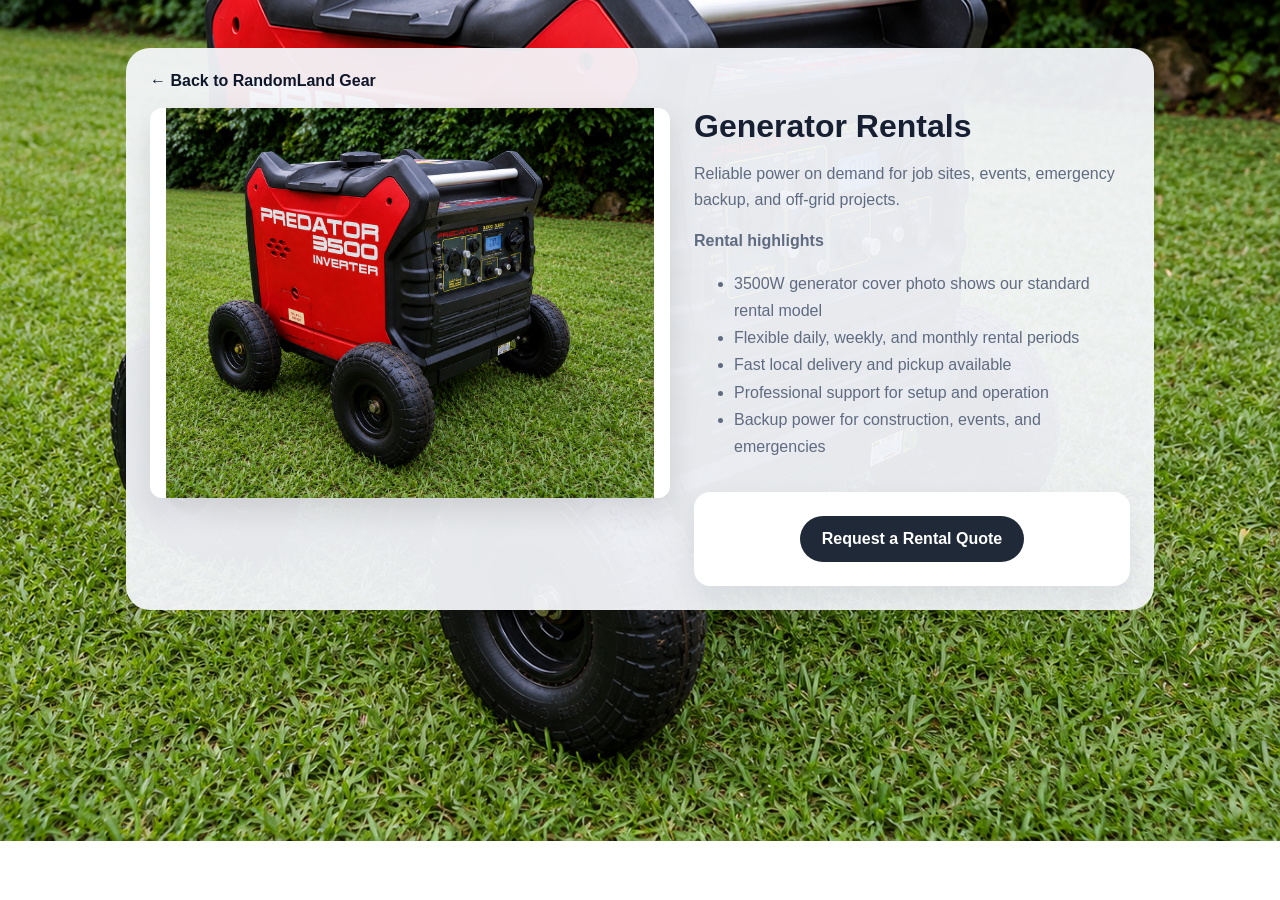
==== generator-rentals.html @ f94703bc "photo update" ====
<!DOCTYPE html>
<html lang="en">
<head>
  <meta charset="utf-8" />
  <meta name="viewport" content="width=device-width,initial-scale=1" />
  <title>Generator Rentals — RandomLand Gear</title>
  <style>
    body{font-family:Arial,Helvetica,sans-serif;margin:0;background:url('Generator Rentals/3500/3500.png') center/cover no-repeat;color:#172033}
    .wrap{max-width:980px;margin:48px auto;padding:24px;background:rgba(245,247,251,0.94);border-radius:24px;}
    .back{display:inline-block;margin-bottom:18px;color:#0f172a;text-decoration:none;font-weight:700}
    .hero{display:flex;gap:24px;align-items:flex-start;flex-wrap:wrap}
    .gallery{display:flex;flex-direction:column;gap:16px;width:100%;max-width:520px}
    .gallery img{width:100%;height:auto;max-width:100%;aspect-ratio:4/3;object-fit:contain;border-radius:12px;box-shadow:0 12px 30px rgba(0,0,0,0.12);background:#ffffff}
    .hero-content{flex:1;min-width:280px}
    h1{margin:0 0 12px}
    p{color:#5f6b81;line-height:1.6}
    ul{color:#5f6b81;line-height:1.7}
    section.order-box{margin-top:32px;padding:24px;background:white;border-radius:16px;box-shadow:0 12px 30px rgba(15,23,42,0.08);text-align:center}
    section.order-box a{display:inline-block;padding:14px 22px;background:#1f2937;color:white;border-radius:999px;text-decoration:none;font-weight:700;}
    @media (max-width: 860px) {
      .hero{flex-direction:column;align-items:center}
      .gallery, .hero-content{width:100%;max-width:100%}
      .wrap{margin:24px auto;padding:20px}
    }
    @media (max-width: 560px) {
      .wrap{margin:16px auto;padding:18px}
      h1{font-size:1.75rem}
      .gallery img{aspect-ratio:auto;height:auto}
    }
  </style>
</head>
<body>
  <div class="wrap">
    <a class="back" href="landing-page.html">← Back to RandomLand Gear</a>
    <div class="hero">
      <div class="gallery">
        <img src="Generator Rentals/3500/3500.png" alt="Generator rental cover photo" />
      </div>
      <div class="hero-content">
        <h1>Generator Rentals</h1>
        <p>Reliable power on demand for job sites, events, emergency backup, and off-grid projects.</p>
        <p><strong>Rental highlights</strong></p>
        <ul>
          <li>3500W generator cover photo shows our standard rental model</li>
          <li>Flexible daily, weekly, and monthly rental periods</li>
          <li>Fast local delivery and pickup available</li>
          <li>Professional support for setup and operation</li>
          <li>Backup power for construction, events, and emergencies</li>
        </ul>
        <section class="order-box">
          <a href="mailto:info@randomlandgear.com?subject=Generator%20Rental%20Inquiry">Request a Rental Quote</a>
        </section>
      </div>
    </div>
  </div>
</body>
</html>
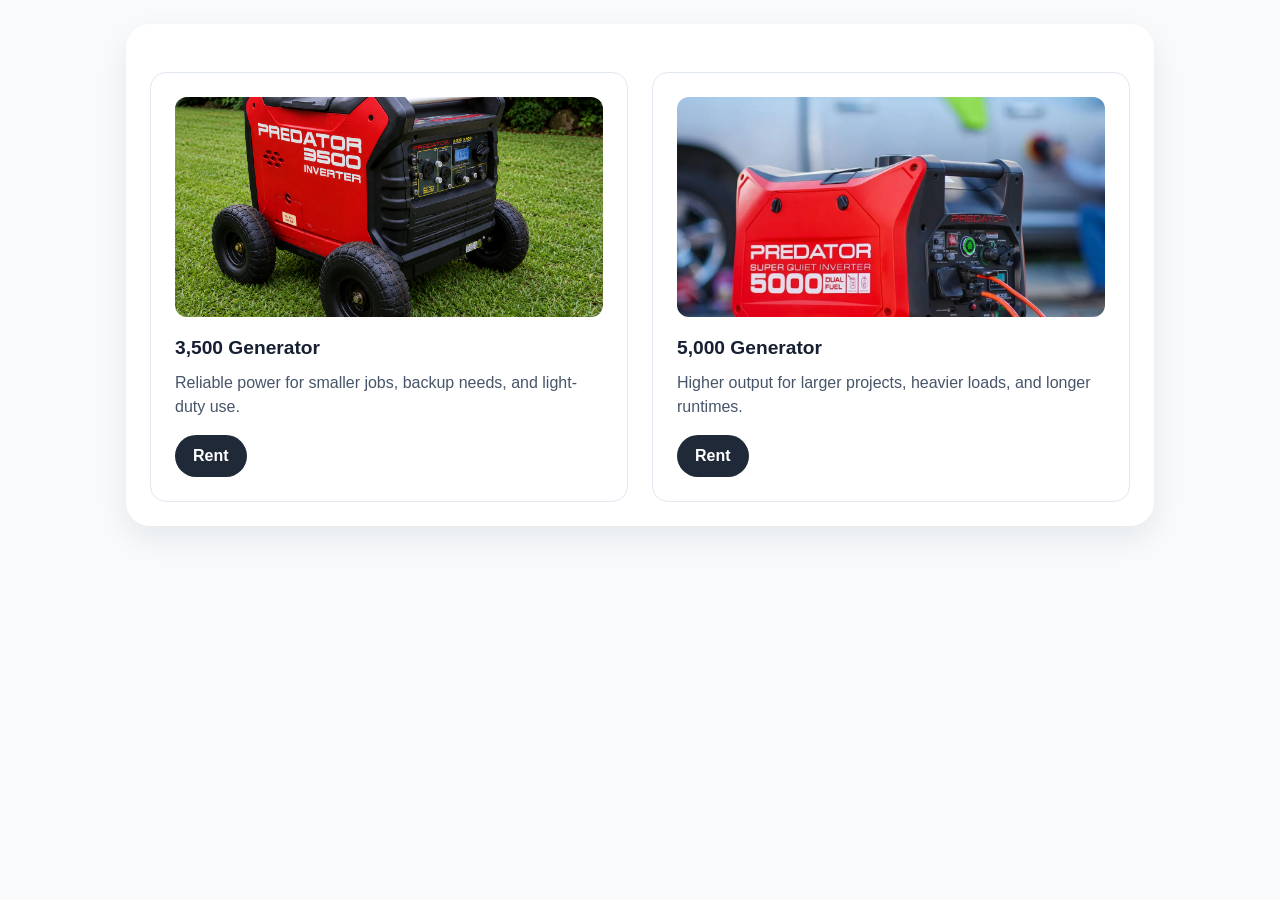
==== commit 7e2a1561: "updates" ====
--- a/generator-rentals.html
+++ b/generator-rentals.html
@@ -5,53 +5,35 @@
   <meta name="viewport" content="width=device-width,initial-scale=1" />
   <title>Generator Rentals — RandomLand Gear</title>
   <style>
-    body{font-family:Arial,Helvetica,sans-serif;margin:0;background:url('Generator Rentals/3500/3500.png') center/cover no-repeat;color:#172033}
-    .wrap{max-width:980px;margin:48px auto;padding:24px;background:rgba(245,247,251,0.94);border-radius:24px;}
-    .back{display:inline-block;margin-bottom:18px;color:#0f172a;text-decoration:none;font-weight:700}
-    .hero{display:flex;gap:24px;align-items:flex-start;flex-wrap:wrap}
-    .gallery{display:flex;flex-direction:column;gap:16px;width:100%;max-width:520px}
-    .gallery img{width:100%;height:auto;max-width:100%;aspect-ratio:4/3;object-fit:contain;border-radius:12px;box-shadow:0 12px 30px rgba(0,0,0,0.12);background:#ffffff}
-    .hero-content{flex:1;min-width:280px}
-    h1{margin:0 0 12px}
-    p{color:#5f6b81;line-height:1.6}
-    ul{color:#5f6b81;line-height:1.7}
-    section.order-box{margin-top:32px;padding:24px;background:white;border-radius:16px;box-shadow:0 12px 30px rgba(15,23,42,0.08);text-align:center}
-    section.order-box a{display:inline-block;padding:14px 22px;background:#1f2937;color:white;border-radius:999px;text-decoration:none;font-weight:700;}
-    @media (max-width: 860px) {
-      .hero{flex-direction:column;align-items:center}
-      .gallery, .hero-content{width:100%;max-width:100%}
-      .wrap{margin:24px auto;padding:20px}
-    }
-    @media (max-width: 560px) {
-      .wrap{margin:16px auto;padding:18px}
-      h1{font-size:1.75rem}
-      .gallery img{aspect-ratio:auto;height:auto}
+    body{font-family:Arial,Helvetica,sans-serif;margin:0;padding:24px;background:#f8fafc;color:#172033}
+    .wrap{max-width:980px;margin:0 auto;padding:24px;background:white;border-radius:24px;box-shadow:0 12px 30px rgba(15,23,42,0.08)}
+    .listings{display:grid;grid-template-columns:repeat(2,minmax(0,1fr));gap:24px;margin-top:24px}
+    .listing{padding:24px;border:1px solid #e2e8f0;border-radius:16px;background:#fff}
+    .listing img{width:100%;height:220px;object-fit:cover;border-radius:12px;margin-bottom:16px;background:#f8fafc}
+    .listing h2{margin:0 0 12px;font-size:1.2rem}
+    .listing p{margin:0 0 16px;color:#475569;line-height:1.5}
+    .listing .rent-btn{display:inline-block;padding:12px 18px;background:#1f2937;color:white;text-decoration:none;border-radius:999px;font-weight:700}
+    @media (max-width: 760px){
+      .listings{grid-template-columns:1fr}
     }
   </style>
 </head>
 <body>
   <div class="wrap">
-    <a class="back" href="landing-page.html">← Back to RandomLand Gear</a>
-    <div class="hero">
-      <div class="gallery">
-        <img src="Generator Rentals/3500/3500.png" alt="Generator rental cover photo" />
-      </div>
-      <div class="hero-content">
-        <h1>Generator Rentals</h1>
-        <p>Reliable power on demand for job sites, events, emergency backup, and off-grid projects.</p>
-        <p><strong>Rental highlights</strong></p>
-        <ul>
-          <li>3500W generator cover photo shows our standard rental model</li>
-          <li>Flexible daily, weekly, and monthly rental periods</li>
-          <li>Fast local delivery and pickup available</li>
-          <li>Professional support for setup and operation</li>
-          <li>Backup power for construction, events, and emergencies</li>
-        </ul>
-        <section class="order-box">
-          <a href="mailto:info@randomlandgear.com?subject=Generator%20Rental%20Inquiry">Request a Rental Quote</a>
-        </section>
-      </div>
-    </div>
+    <section class="listings">
+      <article class="listing">
+        <img src="Generator Rentals/3500/3500.png" alt="3,500 generator" />
+        <h2>3,500 Generator</h2>
+        <p>Reliable power for smaller jobs, backup needs, and light-duty use.</p>
+        <a class="rent-btn" href="rent-3500.html">Rent</a>
+      </article>
+      <article class="listing">
+        <img src="Generator Rentals/5000/5000 stock photo.webp" alt="5,000 generator" />
+        <h2>5,000 Generator</h2>
+        <p>Higher output for larger projects, heavier loads, and longer runtimes.</p>
+        <a class="rent-btn" href="rent-5000.html">Rent</a>
+      </article>
+    </section>
   </div>
 </body>
 </html>
